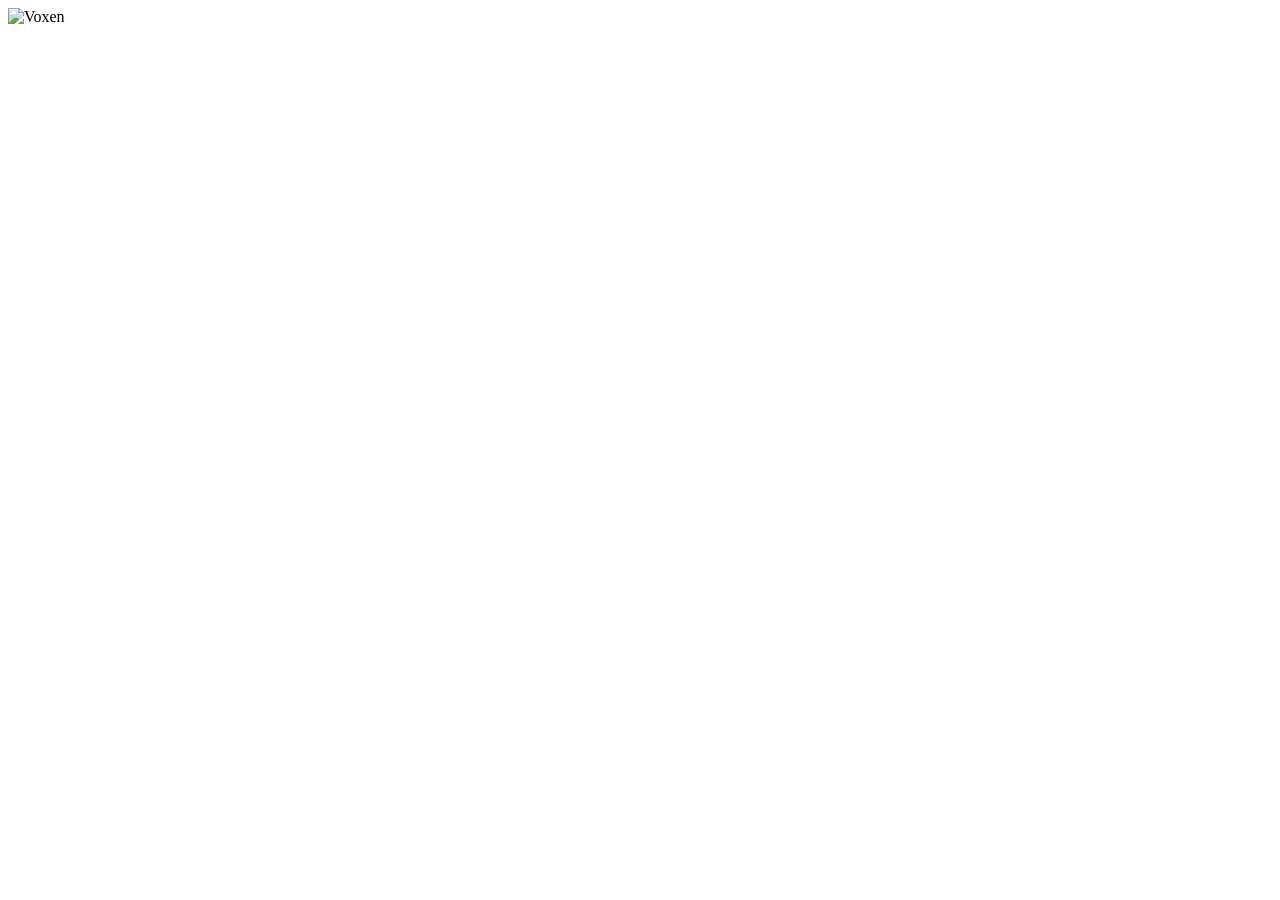
==== index.html @ 4bec960d "Add files via upload" ====
<!DOCTYPE html>
<html lang="en">
<head>
<meta charset="utf-8">
<meta name="viewport" content="width=device-width, initial-scale=1, viewport-fit=cover">
<meta http-equiv="Content-Security-Policy" content="default-src 'none'; img-src 'self'; style-src 'self'; manifest-src 'self'; base-uri 'none'; form-action 'none'">
<meta name="referrer" content="no-referrer">
<title>Voxen</title>
<meta name="description" content="Voxen">
<meta name="theme-color" content="#f1ead2">
<meta name="robots" content="index,follow">
<meta property="og:title" content="Voxen">
<meta property="og:type" content="website">
<meta property="og:image" content="assets/voxen-retro-og.png">
<meta property="og:image:width" content="1200">
<meta property="og:image:height" content="630">
<meta name="twitter:card" content="summary_large_image">
<link rel="icon" href="favicon.ico" sizes="48x48">
<link rel="icon" href="favicon.svg" type="image/svg+xml">
<link rel="icon" href="favicon-32x32.png" type="image/png" sizes="32x32">
<link rel="apple-touch-icon" href="apple-touch-icon.png">
<link rel="manifest" href="site.webmanifest">
<link rel="stylesheet" href="assets/styles.css">
</head>
<body>
<main>
<img class="logo" src="assets/voxen-retro.svg" width="662" height="167" alt="Voxen">
</main>
</body>
</html>
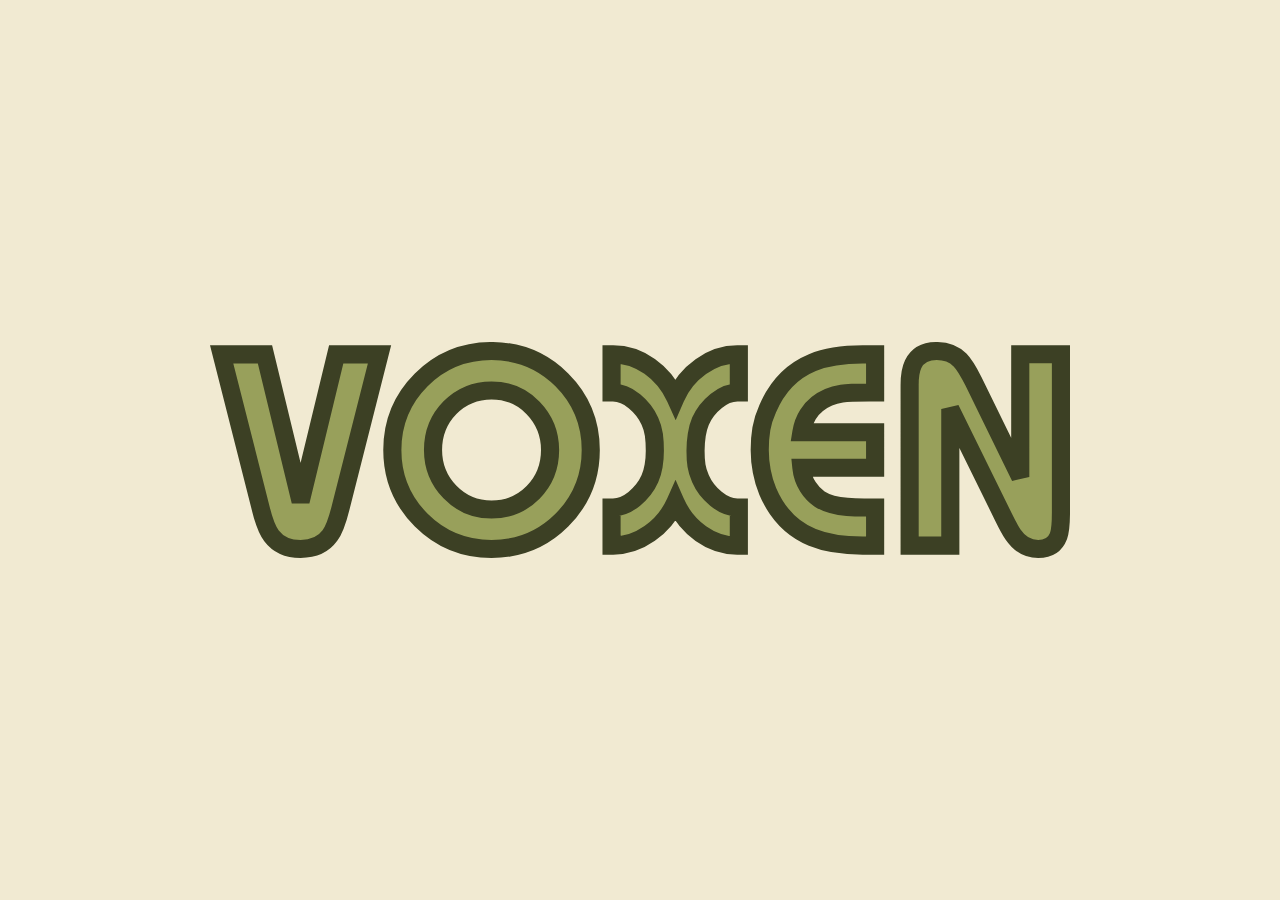
==== commit bf5bbe58: "Add files via upload" ====
--- a/index.html
+++ b/index.html
@@ -11,7 +11,7 @@
 <meta name="robots" content="index,follow">
 <meta property="og:title" content="Voxen">
 <meta property="og:type" content="website">
-<meta property="og:image" content="assets/voxen-retro-og.png">
+<meta property="og:image" content="https://voxen.com/assets/voxen-retro-og.png">
 <meta property="og:image:width" content="1200">
 <meta property="og:image:height" content="630">
 <meta name="twitter:card" content="summary_large_image">
--- a/assets/styles.css
+++ b/assets/styles.css
@@ -0,0 +1,8 @@
+:root{--bg:#f1ead2;--dark:#3c4024;--fill:#98a05b}
+*{box-sizing:border-box}
+html,body{height:100%;margin:0}
+body{background:var(--bg);color:var(--dark);font-family:Georgia,"Times New Roman",serif;display:flex;flex-direction:column;align-items:center;justify-content:center;min-height:100vh;min-height:100dvh;padding:max(1.5rem,env(safe-area-inset-top)) max(1.5rem,env(safe-area-inset-right)) max(1.5rem,env(safe-area-inset-bottom)) max(1.5rem,env(safe-area-inset-left));text-align:center}
+.logo{display:block;width:min(80vw,860px);height:auto}
+.msg{margin:2rem 0 0;font-size:clamp(1rem,2.4vw,1.35rem);letter-spacing:.04em}
+.msg a{color:var(--dark);text-underline-offset:.2em;text-decoration-thickness:2px;font-weight:700}
+.msg a:hover,.msg a:focus-visible{background:var(--fill);outline:none}
